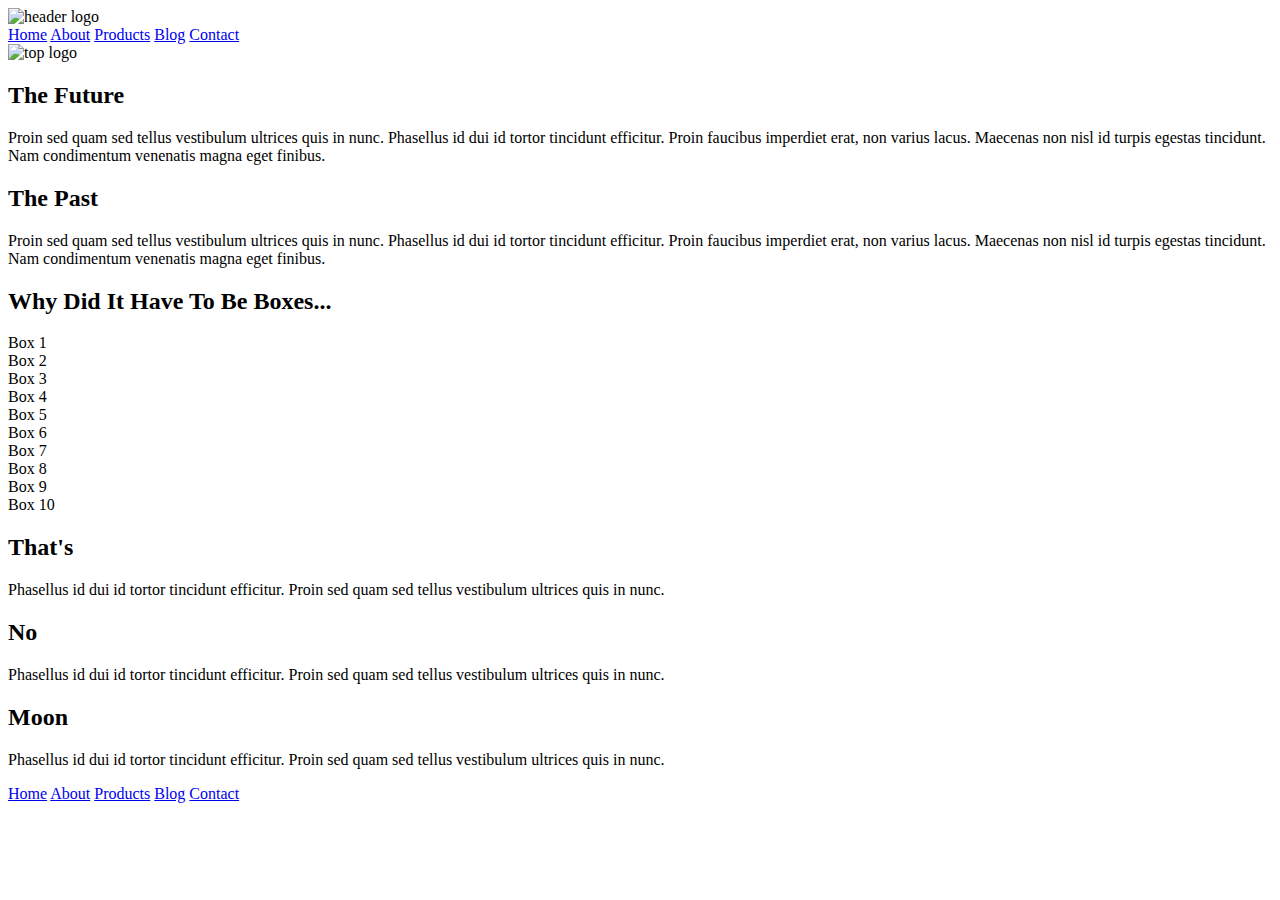
==== index.html @ 77ec3504 "all html marked up" ====
<!doctype html>

<html lang="en">

<head>
    <meta charset="utf-8">

    <title>Sprint Challenge - Home</title>

    <link href="https://fonts.googleapis.com/css?family=Roboto|Rubik" rel="stylesheet">
    <link rel="stylesheet" href="css/index.css">

</head>

<body>
    <header>
        <img src="img/lambda-black.png" alt="header logo">
        <nav>
            <a href="index.html">Home</a>
            <a href="about.html">About</a>
            <a href="#">Products</a>
            <a href="#">Blog</a>
            <a href="#">Contact</a>
        </nav>
    </header>
    <div class="container">

        <section class="top-content">
            <div class="text-container">
                <img src="img/jumbo.jpg" alt="top logo">
                <h2>The Future</h2>
                <p>Proin sed quam sed tellus vestibulum ultrices quis in nunc. Phasellus id dui id tortor tincidunt
                    efficitur. Proin faucibus imperdiet erat, non varius lacus. Maecenas non nisl id turpis egestas
                    tincidunt. Nam condimentum venenatis magna eget finibus.</p>
            </div>
            <div class="text-container">
                <h2>The Past</h2>
                <p>Proin sed quam sed tellus vestibulum ultrices quis in nunc. Phasellus id dui id tortor tincidunt
                    efficitur. Proin faucibus imperdiet erat, non varius lacus. Maecenas non nisl id turpis egestas
                    tincidunt. Nam condimentum venenatis magna eget finibus.</p>
            </div>
        </section>

        <section class="middle-content">

            <h2>Why Did It Have To Be Boxes...</h2>

            <div class="boxes">
                <div class="box">Box 1</div>
                <div class="box">Box 2</div>
                <div class="box">Box 3</div>
                <div class="box">Box 4</div>
                <div class="box">Box 5</div>
                <div class="box">Box 6</div>
                <div class="box">Box 7</div>
                <div class="box">Box 8</div>
                <div class="box">Box 9</div>
                <div class="box">Box 10</div>
            </div>

        </section>

        <section class="bottom-content">

            <div class="text-container">
                <h2>That's</h2>
                <p>Phasellus id dui id tortor tincidunt efficitur. Proin sed quam sed tellus vestibulum ultrices quis in
                    nunc.</p>
            </div>
            <div class="text-container">
                <h2>No</h2>
                <p>Phasellus id dui id tortor tincidunt efficitur. Proin sed quam sed tellus vestibulum ultrices quis in
                    nunc.</p>
            </div>
            <div class="text-container">
                <h2>Moon</h2>
                <p>Phasellus id dui id tortor tincidunt efficitur. Proin sed quam sed tellus vestibulum ultrices quis in
                    nunc.</p>
            </div>

        </section>

        <footer>
            <nav>
                <a href="index.html">Home</a>
                <a href="about.html">About</a>
                <a href="#">Products</a>
                <a href="#">Blog</a>
                <a href="#">Contact</a>
            </nav>
        </footer>
    </div><!-- container -->
</body>

</html>
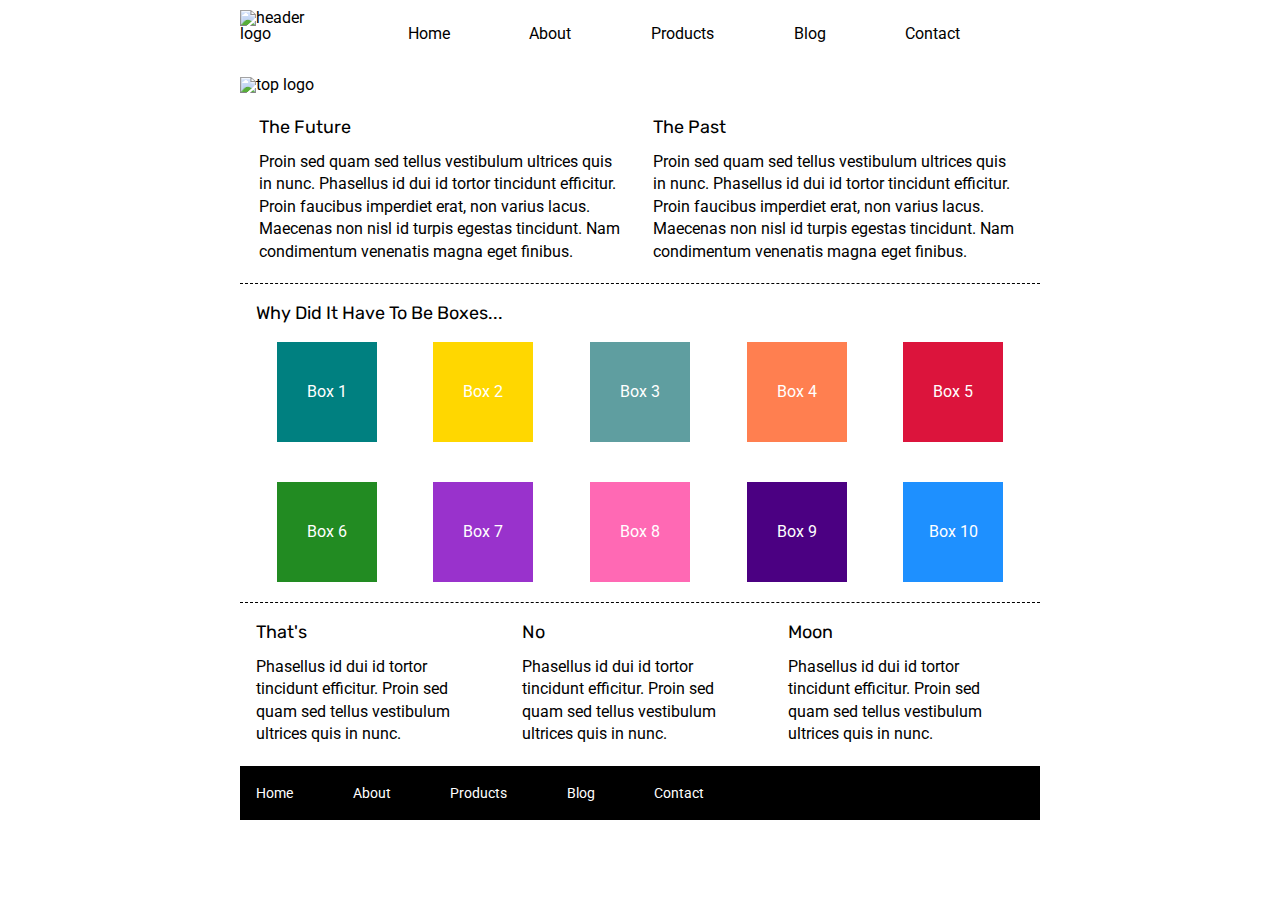
==== commit 92a81570: "index and part of about me page" ====
--- a/index.html
+++ b/index.html
@@ -13,21 +13,26 @@
 </head>
 
 <body>
-    <header>
-        <img src="img/lambda-black.png" alt="header logo">
-        <nav>
+    <header class="container">
+        <section class="lambdaLogo">
+            <img src="img/lambda-black.png" alt="header logo">
+        </section>
+        <nav class="topNavBar">
             <a href="index.html">Home</a>
             <a href="about.html">About</a>
             <a href="#">Products</a>
             <a href="#">Blog</a>
             <a href="#">Contact</a>
         </nav>
+
     </header>
     <div class="container">
-
+        <section class="topPic">
+            <img src="img/jumbo.jpg" alt="top logo">
+        </section>
         <section class="top-content">
             <div class="text-container">
-                <img src="img/jumbo.jpg" alt="top logo">
+
                 <h2>The Future</h2>
                 <p>Proin sed quam sed tellus vestibulum ultrices quis in nunc. Phasellus id dui id tortor tincidunt
                     efficitur. Proin faucibus imperdiet erat, non varius lacus. Maecenas non nisl id turpis egestas
@@ -46,16 +51,16 @@
             <h2>Why Did It Have To Be Boxes...</h2>
 
             <div class="boxes">
-                <div class="box">Box 1</div>
-                <div class="box">Box 2</div>
-                <div class="box">Box 3</div>
-                <div class="box">Box 4</div>
-                <div class="box">Box 5</div>
-                <div class="box">Box 6</div>
-                <div class="box">Box 7</div>
-                <div class="box">Box 8</div>
-                <div class="box">Box 9</div>
-                <div class="box">Box 10</div>
+                <div class="box box1" id="box1">Box 1</div>
+                <div class="box box2" id="box2">Box 2</div>
+                <div class="box box3" id="box3">Box 3</div>
+                <div class="box box4" id="box4">Box 4</div>
+                <div class="box box5" id="box5">Box 5</div>
+                <div class="box box6" id="box6">Box 6</div>
+                <div class="box box7" id="box7">Box 7</div>
+                <div class="box box8" id="box8">Box 8</div>
+                <div class="box box9" id="box9">Box 9</div>
+                <div class="box box10" id="box10">Box 10</div>
             </div>
 
         </section>
--- a/css/index.css
+++ b/css/index.css
@@ -0,0 +1,218 @@
+/* http://meyerweb.com/eric/tools/css/reset/ 
+   v2.0 | 20110126
+   License: none (public domain)
+*/
+
+html, body, div, span, applet, object, iframe,
+h1, h2, h3, h4, h5, h6, p, blockquote, pre,
+a, abbr, acronym, address, big, cite, code,
+del, dfn, em, img, ins, kbd, q, s, samp,
+small, strike, strong, sub, sup, tt, var,
+b, u, i, center,
+dl, dt, dd, ol, ul, li,
+fieldset, form, label, legend,
+table, caption, tbody, tfoot, thead, tr, th, td,
+article, aside, canvas, details, embed, 
+figure, figcaption, footer, header, hgroup, 
+menu, nav, output, ruby, section, summary,
+time, mark, audio, video {
+	margin: 0;
+	padding: 0;
+	border: 0;
+	font-size: 100%;
+	font: inherit;
+	vertical-align: baseline;
+}
+/* HTML5 display-role reset for older browsers */
+article, aside, details, figcaption, figure, 
+footer, header, hgroup, menu, nav, section {
+	display: block;
+}
+body {
+	line-height: 1;
+}
+ol, ul {
+	list-style: none;
+}
+blockquote, q {
+	quotes: none;
+}
+blockquote:before, blockquote:after,
+q:before, q:after {
+	content: '';
+	content: none;
+}
+table {
+	border-collapse: collapse;
+	border-spacing: 0;
+}
+
+* {
+    box-sizing: border-box;
+}
+
+html, body {
+    height: 100%;
+    font-family: 'Roboto', sans-serif;
+}
+
+h1, h2, h3, h4, h5 {
+    font-size: 18px;
+    margin-bottom: 15px;
+    font-family: 'Rubik', sans-serif;
+}
+
+p {
+    line-height: 1.4;
+}
+
+.container {
+    width: 800px;
+    margin: 0 auto;
+}
+/* NavBar */
+header {
+    width: 100%;
+    display: flex;
+    /* justify-content: center; */
+    align-items: center;
+}
+
+.topNavBar a{
+    color: black;
+    text-decoration: none;
+}
+
+.topNavBar {
+    width: 100%;
+    display: flex;
+    justify-content: space-evenly;
+    margin: 25px 0 0 0;
+}
+
+.lambdaLogo {
+    margin: 10px 0 0;
+}
+.topPic {
+    margin: 35px 0 25px 0;
+}
+/* ---------------------- */
+.top-content {
+    display: flex;
+    flex-wrap: wrap;
+    justify-content: space-evenly;
+    margin-bottom: 20px;
+    border-bottom: 1px dashed black;
+}
+
+.top-content .text-container {
+    width: 48%;
+    padding: 0 1%;
+    padding-bottom: 20px;  
+}
+
+.middle-content {
+    margin-bottom: 20px;
+    border-bottom: 1px dashed black;
+}
+
+.middle-content h2 {
+    padding: 0 2%;
+    margin-bottom: 0;
+}
+
+.middle-content .boxes {
+    display: flex;
+    flex-wrap: wrap;
+    justify-content: space-evenly;
+}
+
+.middle-content .boxes .box {
+    width: 12.5%;
+    height: 100px;
+    background: black;
+    margin: 20px 2.5%;
+    color: white;
+    display: flex;
+    align-items: center;
+    justify-content: center;
+}
+
+/* boxes */
+#box1 {
+    background: teal;
+}
+#box2 {
+    background: gold;
+}
+#box3 {
+    background: cadetblue;
+}
+#box4 {
+    background: coral;
+}
+#box5 {
+    background: crimson
+}
+#box6 {
+    background: forestgreen;
+}
+#box7 {
+    background: darkorchid;
+}
+#box8 {
+    background: hotpink;
+}
+#box9 {
+    background: indigo;
+}
+#box10 {
+    background: dodgerblue;
+}
+/* ------ */
+
+.bottom-content {
+    display: flex;
+    margin: 0 2% 20px;
+    justify-content: space-around;
+}
+
+.bottom-content .text-container {
+    padding-right: 4%;
+}
+
+.bottom-content .text-container:last-child {
+    padding-right: 0;
+}
+
+/* about page */
+
+.topSection {
+    width: 100%;
+    padding: 0 0 3% 2%;
+    margin-bottom: 4%;
+    border-bottom: 1px dashed black;
+}
+
+
+
+/* end of about page */
+
+footer {
+    width: 100%;
+    background: black;
+}
+
+footer nav {
+    width: 60%;
+    display: flex;
+    justify-content: space-between;
+    align-items: center;
+    padding: 20px 2%;
+    font-size: 14px;
+}
+
+footer nav a {
+    color: white;
+    text-decoration: none;
+}